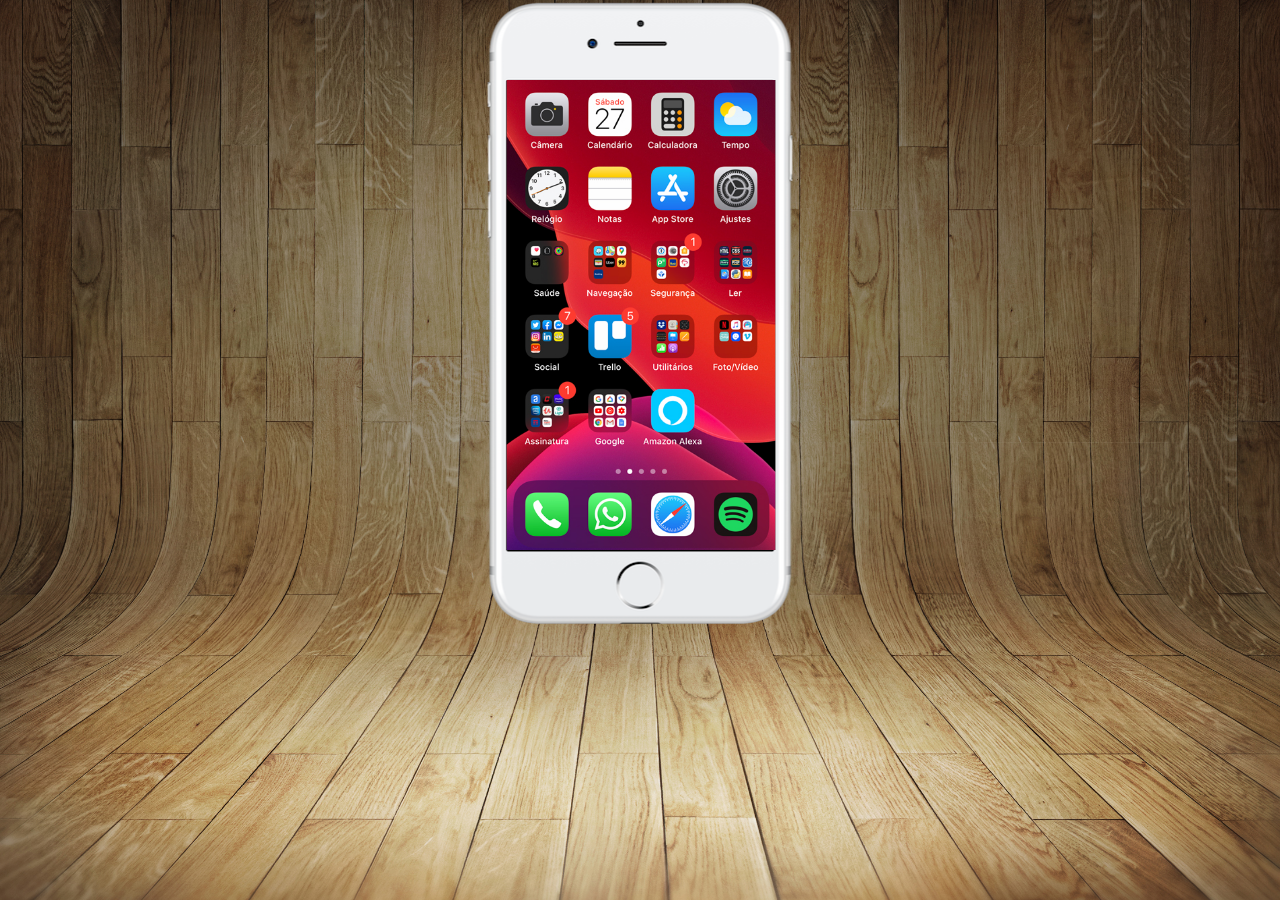
==== index.html @ 13a78a40 "criando o html e css" ====
<!DOCTYPE html>
<html lang="pt-br">
<head>
    <meta charset="UTF-8">
    <meta name="viewport" content="width=device-width, initial-scale=1.0">
    <title>Rede Social</title>
    <link rel="shortcut icon" href="favicon.ico" type="image/x-icon">
    <link rel="stylesheet" href="estilo/style.css">
</head>
<body>
    
    <main>
        <section id="celular">
            <iframe name="telah" id="telah" src="tela.html" frameborder="0"></iframe>
        </section>

        <section id="redes-socias">

        </section>
    </main>
</body>
</html>
---- estilo/style.css ----
@charset "UTF-8";

*{
    margin: 0px;
    padding: 0px;
    font-family: Arial, Helvetica, sans-serif;
}

html, body {
    background-color: black;
    height: 100vh;
    width: 100vw;
}

body {
    
    background:url(../imagens/fundo-madeira.jpg) no-repeat top center;
    background-size:cover;
   background-attachment: fixed;
}

main {
    position: relative;
    height:100%vh;
}

#celular {
    
    background:  url(../imagens/frame-iphone.png) no-repeat;
    height:627px;
    width: 311px;
    position: absolute;
    transform: translate(-50%);

    top: 50%;
    left: 50%;
}

#telah {
    position: relative;
    top: 80px;
    left: 22px;

    width: 269px;
    height: 470px;
    
}
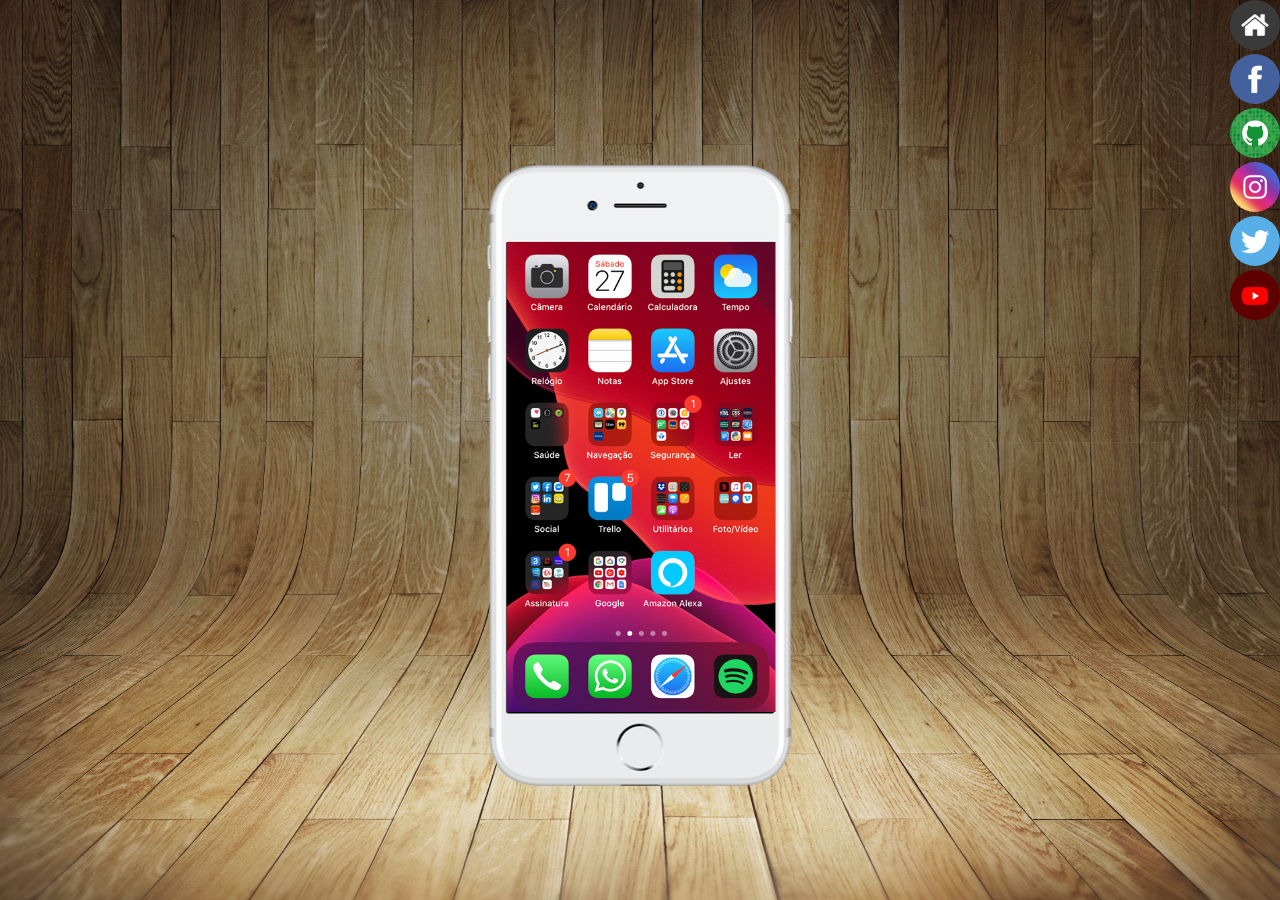
==== commit 7267a1b3: "." ====
--- a/index.html
+++ b/index.html
@@ -11,11 +11,18 @@
     
     <main>
         <section id="celular">
-            <iframe name="telah" id="telah" src="tela.html" frameborder="0"></iframe>
+            <iframe name="telah" id="telah" src="tela.html" frameborder="0">
+                Navegador não compativel com este conteúdo.
+            </iframe>
         </section>
 
         <section id="redes-socias">
-
+            <a href="#" target="telah"><img src="imagens/logo-home.jpg" alt=""></a><br>
+            <a href="#" target="telah"><img src="imagens/logo-facebook.jpg" alt=""></a><br>
+            <a href="#" target="telah"><img src="imagens/logo-github.jpg" alt=""></a><br>
+            <a href="#" target="telah"><img src="imagens/logo-instagram.jpg" alt=""></a><br>
+            <a href="#" target="telah"><img src="imagens/logo-twitter.jpg" alt=""></a><br>
+            <a href="#" target="telah"><img src="imagens/logo-youtube.jpg" alt=""></a><br>
         </section>
     </main>
 </body>
--- a/estilo/style.css
+++ b/estilo/style.css
@@ -16,7 +16,7 @@
     
     background:url(../imagens/fundo-madeira.jpg) no-repeat top center;
     background-size:cover;
-   background-attachment: fixed;
+    background-attachment: fixed;
 }
 
 main {
@@ -44,4 +44,15 @@
     width: 269px;
     height: 470px;
     
+}
+
+#redes-socias {
+    text-align: right;
+}
+
+#redes-socias img {
+    height: 50px;
+    width: 50px;
+    
+    border-radius: 50%;
 }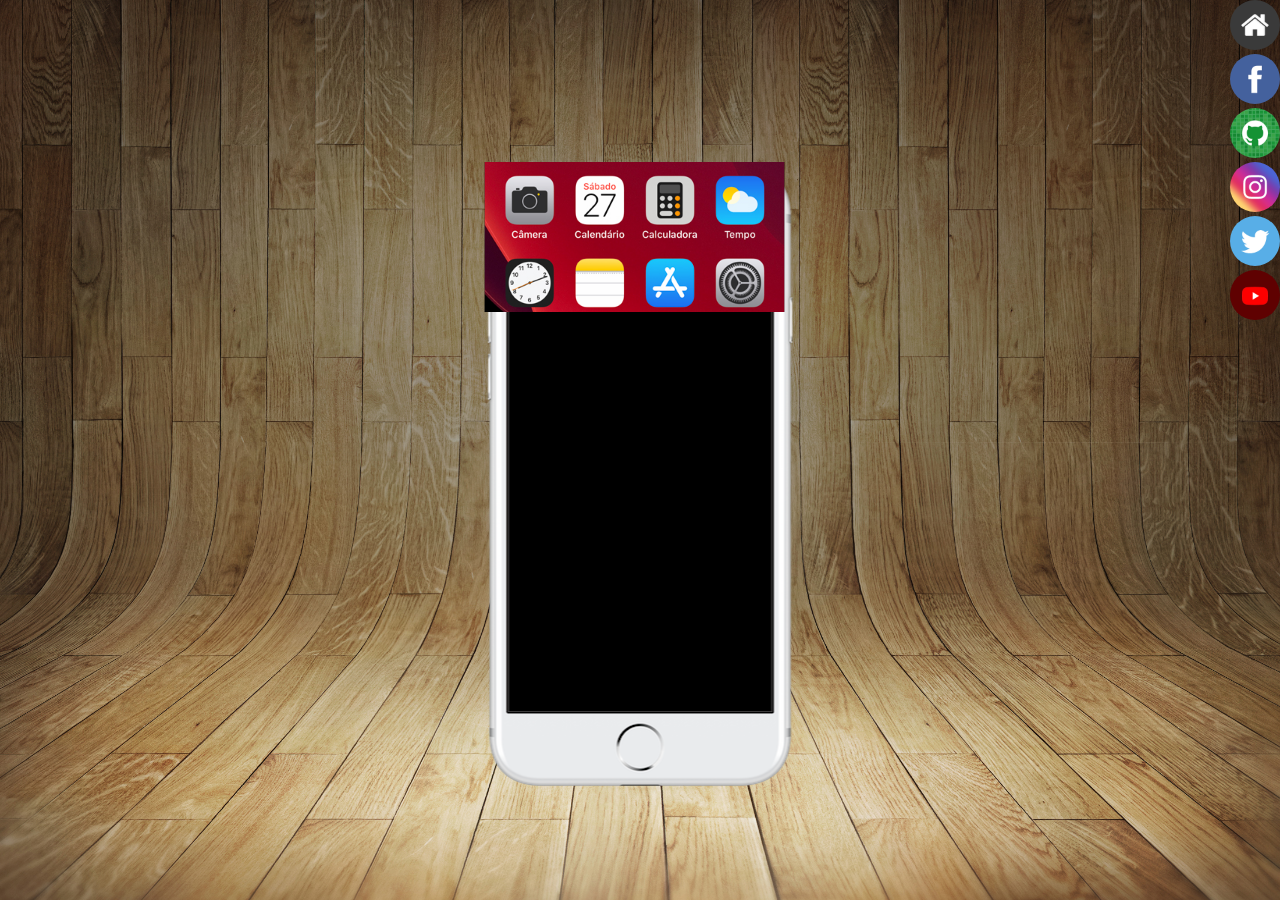
==== commit 35df0c34: "fim" ====
--- a/index.html
+++ b/index.html
@@ -11,13 +11,13 @@
     
     <main>
         <section id="celular">
-            <iframe name="telah" id="telah" src="tela.html" frameborder="0">
+            <iframe name="telah" id="home" src="tela.html" frameborder="0">
                 Navegador não compativel com este conteúdo.
             </iframe>
         </section>
 
         <section id="redes-socias">
-            <a href="#" target="telah"><img src="imagens/logo-home.jpg" alt=""></a><br>
+            <a href="#" target="home"><img src="imagens/logo-home.jpg" alt=""></a><br>
             <a href="#" target="telah"><img src="imagens/logo-facebook.jpg" alt=""></a><br>
             <a href="#" target="telah"><img src="imagens/logo-github.jpg" alt=""></a><br>
             <a href="#" target="telah"><img src="imagens/logo-instagram.jpg" alt=""></a><br>
--- a/estilo/style.css
+++ b/estilo/style.css
@@ -7,7 +7,7 @@
 }
 
 html, body {
-    background-color: black;
+    background-color: back;
     height: 100vh;
     width: 100vw;
 }
@@ -48,6 +48,7 @@
 
 #redes-socias {
     text-align: right;
+    
 }
 
 #redes-socias img {
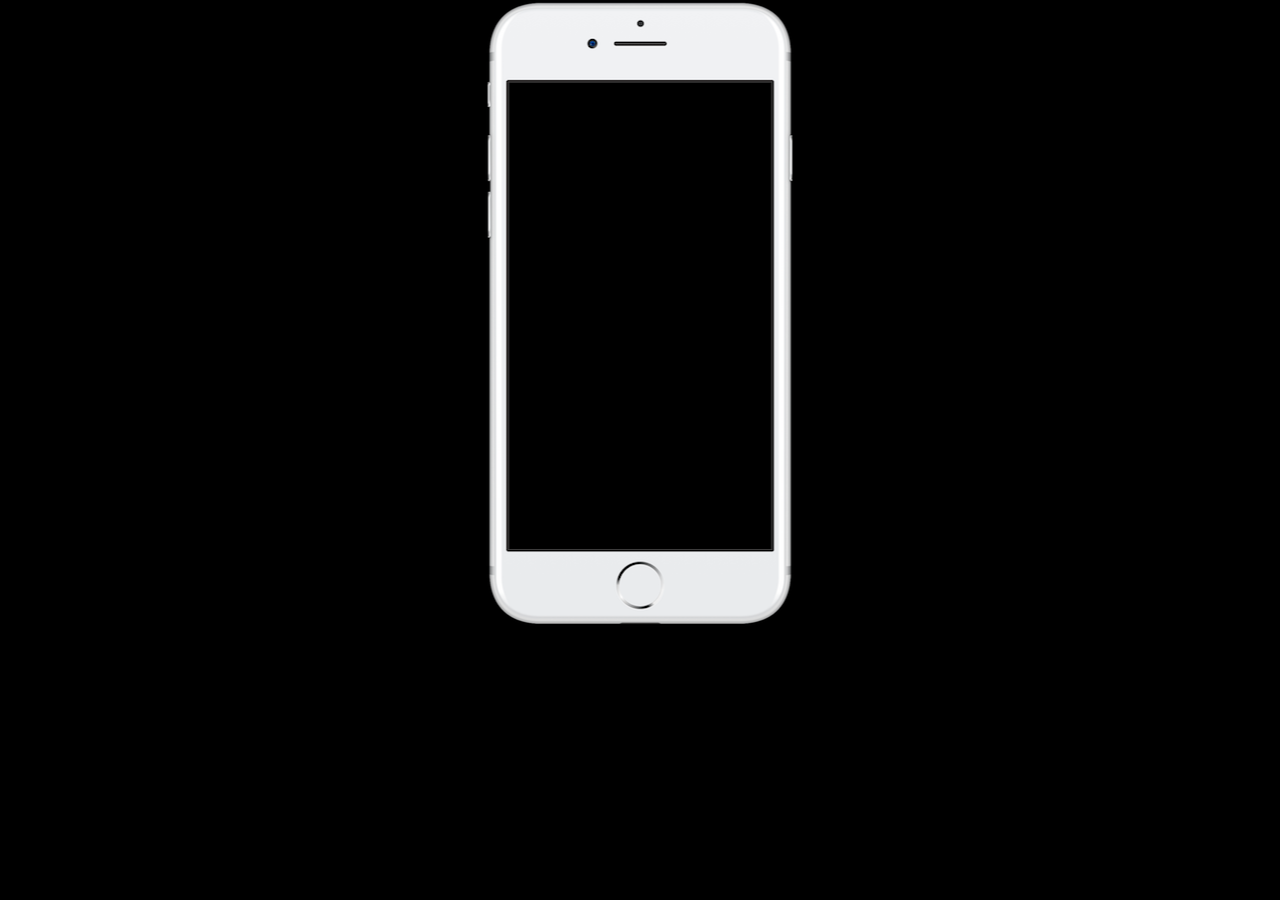
==== commit 3380483e: "sei la" ====
--- a/index.html
+++ b/index.html
@@ -3,26 +3,18 @@
 <head>
     <meta charset="UTF-8">
     <meta name="viewport" content="width=device-width, initial-scale=1.0">
-    <title>Rede Social</title>
+    <title>Projeto Social midia</title>
     <link rel="shortcut icon" href="favicon.ico" type="image/x-icon">
     <link rel="stylesheet" href="estilo/style.css">
 </head>
 <body>
-    
     <main>
         <section id="celular">
-            <iframe name="telah" id="home" src="tela.html" frameborder="0">
-                Navegador não compativel com este conteúdo.
-            </iframe>
+
         </section>
 
-        <section id="redes-socias">
-            <a href="#" target="home"><img src="imagens/logo-home.jpg" alt=""></a><br>
-            <a href="#" target="telah"><img src="imagens/logo-facebook.jpg" alt=""></a><br>
-            <a href="#" target="telah"><img src="imagens/logo-github.jpg" alt=""></a><br>
-            <a href="#" target="telah"><img src="imagens/logo-instagram.jpg" alt=""></a><br>
-            <a href="#" target="telah"><img src="imagens/logo-twitter.jpg" alt=""></a><br>
-            <a href="#" target="telah"><img src="imagens/logo-youtube.jpg" alt=""></a><br>
+        <section id="rede-social">
+
         </section>
     </main>
 </body>
--- a/estilo/style.css
+++ b/estilo/style.css
@@ -1,59 +1,30 @@
 @charset "UTF-8";
 
-*{
+* {
     margin: 0px;
     padding: 0px;
-    font-family: Arial, Helvetica, sans-serif;
+    font-family:arial, helvetica, sans-serif;
 }
 
-html, body {
-    background-color: back;
-    height: 100vh;
-    width: 100vw;
+html {
+    background-color: black;
 }
 
 body {
-    
-    background:url(../imagens/fundo-madeira.jpg) no-repeat top center;
-    background-size:cover;
-    background-attachment: fixed;
-}
-
-main {
-    position: relative;
-    height:100%vh;
+    position:relative;
+    background-image:url(../imagens/fundo-madeira.jpg);
+    height: 100%vh;
+    width: 100%vw;
 }
 
 #celular {
-    
-    background:  url(../imagens/frame-iphone.png) no-repeat;
-    height:627px;
-    width: 311px;
-    position: absolute;
+    position:absolute;
+    top: 50%;
+    left:50%;
+
     transform: translate(-50%);
 
-    top: 50%;
-    left: 50%;
-}
-
-#telah {
-    position: relative;
-    top: 80px;
-    left: 22px;
-
-    width: 269px;
-    height: 470px;
-    
-}
-
-#redes-socias {
-    text-align: right;
-    
-}
-
-#redes-socias img {
-    height: 50px;
-    width: 50px;
-    
-    border-radius: 50%;
+    background: url(../imagens/frame-iphone.png);
+    height: 627px;
+    width: 311px;
 }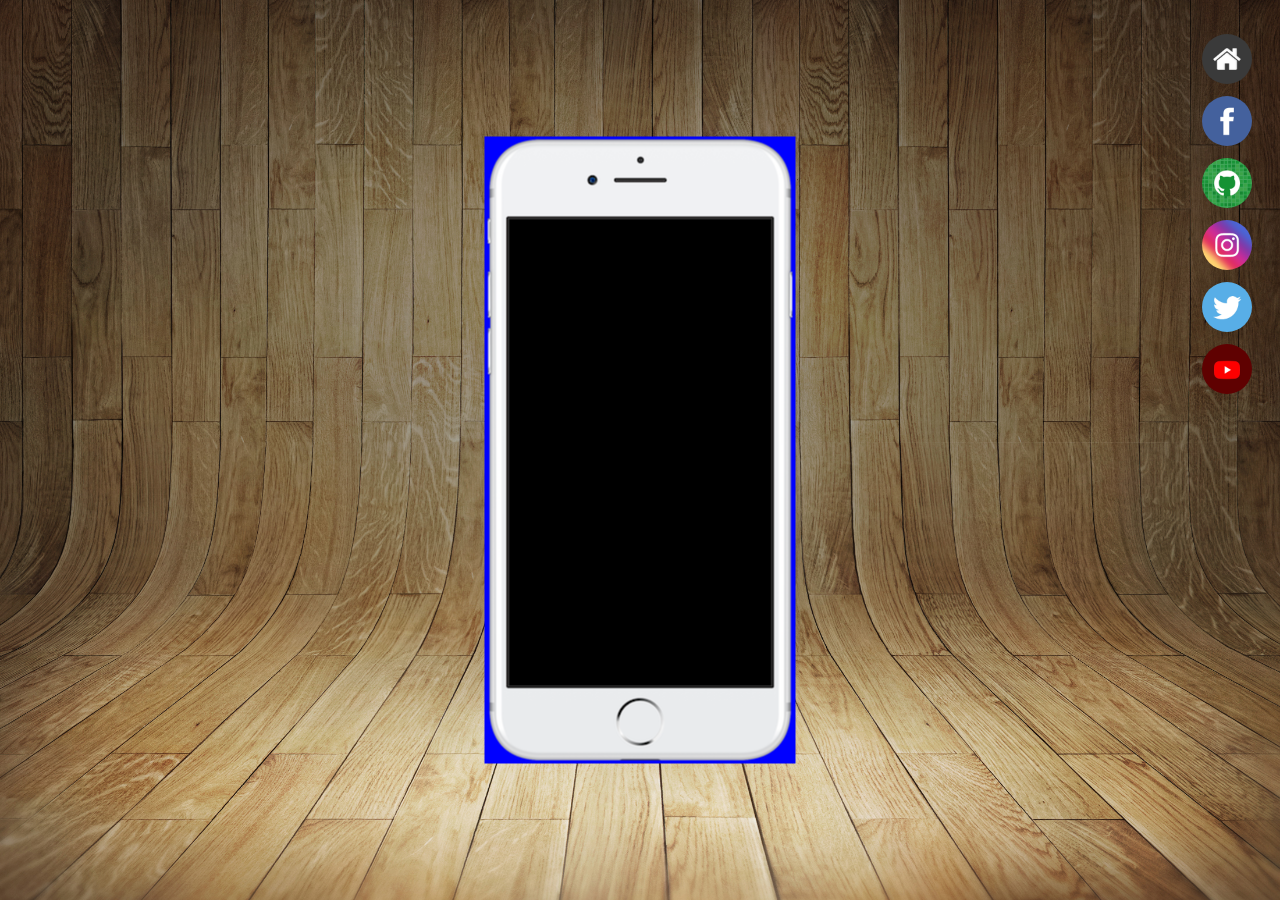
==== commit 2f3da4a3: "ajuste html" ====
--- a/index.html
+++ b/index.html
@@ -14,7 +14,12 @@
         </section>
 
         <section id="rede-social">
-
+            <a href="#"><img src="imagens/logo-home.jpg" alt="home"></a> <br>
+            <a href="#"><img src="imagens/logo-facebook.jpg" alt="logo-facebook"></a> <br>
+            <a href="#"><img src="imagens/logo-github.jpg" alt="github"></a> <br>
+            <a href="#"><img src="imagens/logo-instagram.jpg" alt="instagram"></a> <br>
+            <a href="#"><img src="imagens/logo-twitter.jpg" alt="twitter"></a> <br>
+            <a href="#"><img src="imagens/logo-youtube.jpg" alt="youtube"></a>
         </section>
     </main>
 </body>
--- a/estilo/style.css
+++ b/estilo/style.css
@@ -3,28 +3,45 @@
 * {
     margin: 0px;
     padding: 0px;
-    font-family:arial, helvetica, sans-serif;
 }
 
-html {
+html, body {
     background-color: black;
+    height: 100vh;
+    width: 100vw;
 }
 
-body {
-    position:relative;
-    background-image:url(../imagens/fundo-madeira.jpg);
-    height: 100%vh;
-    width: 100%vw;
+main {
+    position: relative;
+    background: url(../imagens/fundo-madeira.jpg) no-repeat top center;
+    background-size: cover;
+
+    height: 100vh;
+    width: 100vw;
 }
 
-#celular {
-    position:absolute;
+section#celular {
+    position: absolute;
+    left: 50%;
     top: 50%;
-    left:50%;
+    transform: translate(-50%, -50%);
 
-    transform: translate(-50%);
-
-    background: url(../imagens/frame-iphone.png);
+    background: blue url(../imagens/frame-iphone.png);
     height: 627px;
     width: 311px;
-}+}
+
+section#rede-social {
+    text-align: right;
+    padding-top: 30px;
+    padding-right: 24px;
+
+}
+
+section#rede-social img {
+    border-radius: 50%;
+    height: 50px;
+    margin: 4px;
+    
+}
+
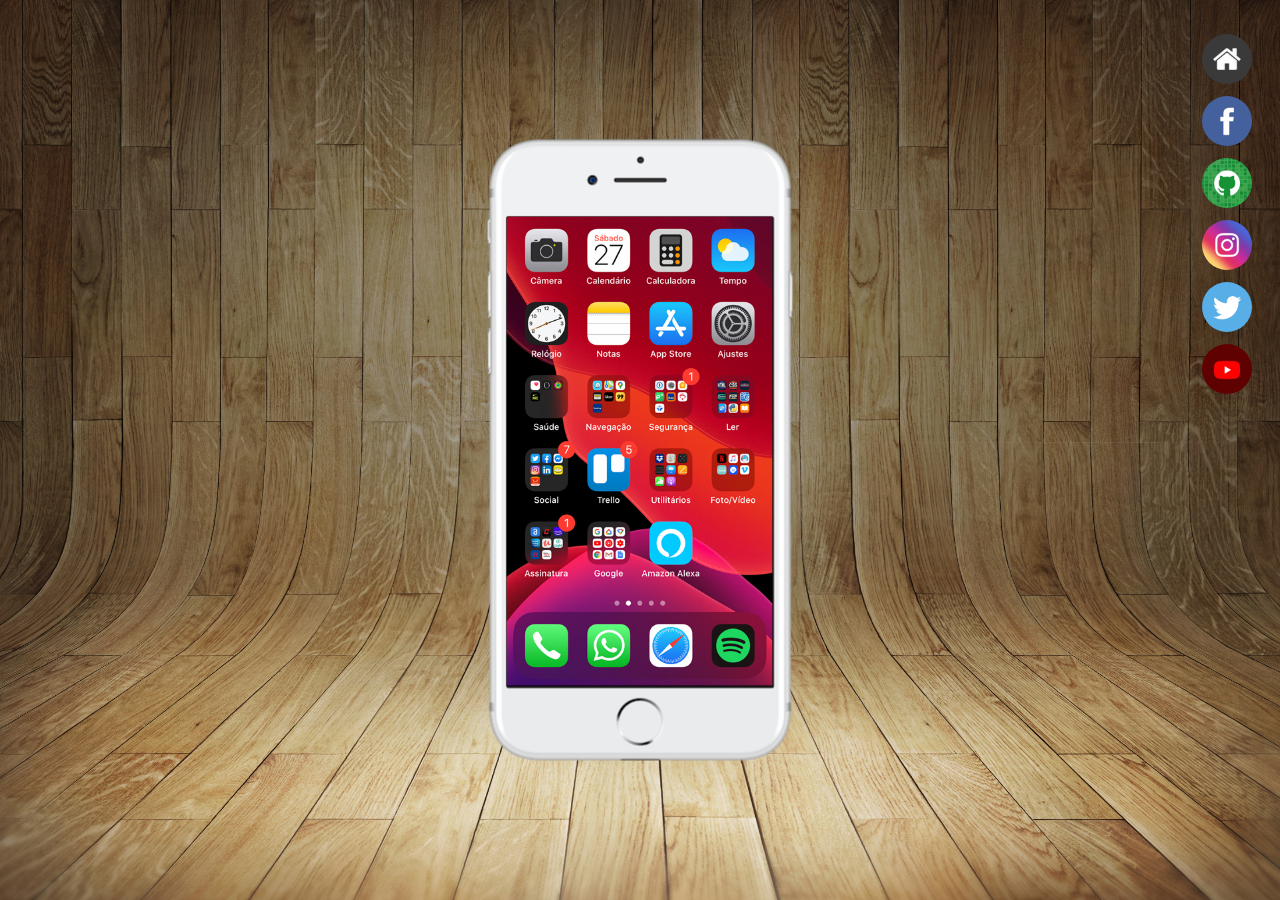
==== commit dc2c9426: "criando iframe" ====
--- a/index.html
+++ b/index.html
@@ -10,7 +10,7 @@
 <body>
     <main>
         <section id="celular">
-
+            <iframe name="tela" id="tela" src="if.html" frameborder="0"></iframe>
         </section>
 
         <section id="rede-social">
--- a/estilo/style.css
+++ b/estilo/style.css
@@ -6,16 +6,16 @@
 }
 
 html, body {
-    background-color: black;
+    position: relative;
+    background: black url(../imagens/fundo-madeira.jpg) no-repeat top center;
+    background-size: cover;
+    background-attachment: fixed;
+
     height: 100vh;
     width: 100vw;
 }
 
 main {
-    position: relative;
-    background: url(../imagens/fundo-madeira.jpg) no-repeat top center;
-    background-size: cover;
-
     height: 100vh;
     width: 100vw;
 }
@@ -26,7 +26,7 @@
     top: 50%;
     transform: translate(-50%, -50%);
 
-    background: blue url(../imagens/frame-iphone.png);
+    background:  url(../imagens/frame-iphone.png) no-repeat;
     height: 627px;
     width: 311px;
 }
@@ -45,3 +45,12 @@
     
 }
 
+iframe#tela {
+    height: 470px;
+    width: 266px;
+
+    position: relative;
+    top: 80px;
+    left: 22px;
+}
+
